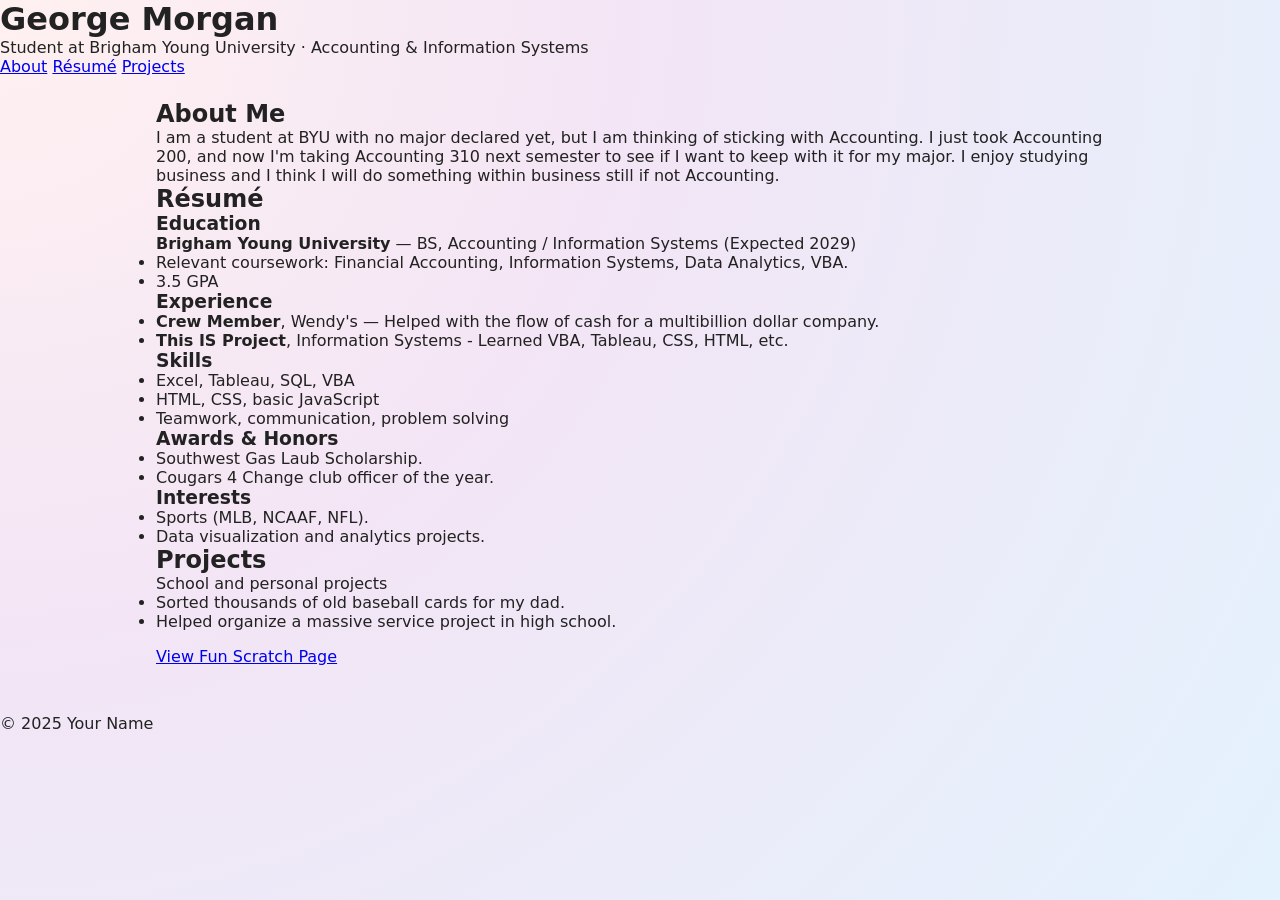
==== index.html @ 68b8aa97 "Initial Commit" ====
<!DOCTYPE html>
<html lang="en">
<head>
  <meta charset="UTF-8">
  <title>George Morgan | Portfolio</title>
  <meta name="viewport" content="width=device-width, initial-scale=1.0">
  <link rel="stylesheet" href="styles.css">
</head>
<body>
  <header>
    <h1>George Morgan</h1>
    <p>Student at Brigham Young University · Accounting & Information Systems</p>
  </header>

  <nav>
    <a href="#about">About</a>
    <a href="#resume">Résumé</a>
    <a href="#projects">Projects</a>
  </nav>

  <main>
    <section id="about">
      <h2>About Me</h2>
      <p>
        I am a student at BYU with no major declared yet, but I am thinking of sticking with Accounting. I just took Accounting 200, and now I'm taking Accounting 310 next semester to see if I want to keep with it for my major. I enjoy studying business and I think I will do something within business still if not Accounting.
      </p>
    </section>

    <section id="resume">
      <h2>Résumé</h2>
      <div class="resume-grid">
        <div>
          <h3>Education</h3>
          <p><strong>Brigham Young University</strong> — BS, Accounting / Information Systems (Expected 2029)</p>
          <ul>
            <li>Relevant coursework: Financial Accounting, Information Systems, Data Analytics, VBA.</li>
            <li>3.5 GPA</li>
          </ul>

          <h3>Experience</h3>
          <ul>
            <li>
              <strong>Crew Member</strong>, Wendy's — Helped with the flow of cash for a multibillion dollar company.
            </li>
            <li>
              <strong>This IS Project</strong>, Information Systems - Learned VBA, Tableau, CSS, HTML, etc.
            </li>
          </ul>

          <h3>Skills</h3>
          <ul>
            <li>Excel, Tableau, SQL, VBA</li>
            <li>HTML, CSS, basic JavaScript</li>
            <li>Teamwork, communication, problem solving</li>
          </ul>
        </div>

        <div>
          <h3>Awards & Honors</h3>
          <ul>
            <li>Southwest Gas Laub Scholarship.</li>
            <li>Cougars 4 Change club officer of the year.</li>
          </ul>

          <h3>Interests</h3>
          <ul>
            <li>Sports (MLB, NCAAF, NFL).</li>
            <li>Data visualization and analytics projects.</li>
          </ul>
        </div>
      </div>
    </section>

    <section id="projects">
      <h2>Projects</h2>
      <p>
        School and personal projects
      </p>
      <ul>
        <li>Sorted thousands of old baseball cards for my dad.</li>
        <li>Helped organize a massive service project in high school.</li>
      </ul>
      <p style="margin-top:1rem;">
        <a class="btn-primary" href="scratch.html">View Fun Scratch Page</a>
      </p>
    </section>
  </main>

  <footer>
    <p>&copy; 2025 Your Name</p>
  </footer>
</body>
</html>
---- styles.css ----
* {
  box-sizing: border-box;
  margin: 0;
  padding: 0;
}

:root {
  --bg-gradient: linear-gradient(135deg, #ff9a9e, #fad0c4);
  --accent-gradient: linear-gradient(135deg, #5ee7df, #b490ca);
  --accent-strong: #ff6f61;
  --accent-soft: #ffe082;
  --text-main: #222222;
  --text-light: #ffffff;
  --card-radius: 16px;
  --shadow-soft: 0 10px 25px rgba(0, 0, 0, 0.12);
  --max-width: 1000px;
  --font-body: system-ui, -apple-system, BlinkMacSystemFont, "Segoe UI", sans-serif;
}
body {
  font-family: var(--font-body);
  color: var(--text-main);
  min-height: 100vh;
  background: radial-gradient(circle at top left, #fff1f0, #f3e5f5 40%, #e3f2fd);
}
.site-header {
  background: var(--bg-gradient);
  color: var(--text-light);
  padding: 1rem 1.5rem;
  box-shadow: var(--shadow-soft);
  position: sticky;
  top: 0;
  z-index: 10;
}

.site-header h1 {
  font-size: 1.7rem;
  letter-spacing: 0.05em;
}

.main-nav {
  margin-top: 0.5rem;
  display: flex;
  gap: 1rem;
  flex-wrap: wrap;
}

.main-nav a {
  color: var(--text-light);
  text-decoration: none;
  font-weight: 600;
  padding: 0.4rem 0.8rem;
  border-radius: 999px;
  background: rgba(255, 255, 255, 0.2);
  transition: background 0.2s ease, transform 0.2s ease;
}

.main-nav a:hover {
  background: rgba(255, 255, 255, 0.35);
  transform: translateY(-1px);
}
main {
  max-width: var(--max-width);
  margin: 1.5rem auto 3rem;
  padding: 0 1rem;
}

.section {
  padding: 3rem 0;
}

.section h2 {
  font-size: 2rem;
  margin-bottom: 1rem;
}

.section p {
  margin-bottom: 0.75rem;
  line-height: 1.6;
}
.hero {
  background: var(--accent-gradient);
  border-radius: 24px;
  color: var(--text-light);
  padding: 3rem 2rem;
  box-shadow: var(--shadow-soft);
  display: flex;
  align-items: center;
  justify-content: center;
  text-align: center;
}

.hero-content h2 {
  font-size: 2.3rem;
  margin-bottom: 0.75rem;
}

.hero-content p {
  font-size: 1.1rem;
  margin-bottom: 1.5rem;
}
.btn {
  display: inline-block;
  padding: 0.7rem 1.4rem;
  border-radius: 999px;
  border: none;
  cursor: pointer;
  font-weight: 600;
  text-decoration: none;
  transition: transform 0.15s ease, box-shadow 0.15s ease, opacity 0.15s ease;
}

.primary-btn {
  background: #ffffff;
  color: #ff6f61;
  box-shadow: 0 6px 15px rgba(0, 0, 0, 0.15);
}

.secondary-btn {
  background: var(--accent-strong);
  color: var(--text-light);
  box-shadow: 0 6px 15px rgba(0, 0, 0, 0.2);
}

.btn:hover {
  transform: translateY(-2px);
  opacity: 0.95;
}
.feature-list {
  list-style: none;
  display: flex;
  flex-wrap: wrap;
  gap: 0.75rem;
  margin-top: 0.75rem;
}

.feature-list li {
  background: rgba(255, 255, 255, 0.8);
  border-left: 4px solid var(--accent-strong);
  padding: 0.4rem 0.8rem;
  border-radius: 999px;
  box-shadow: 0 4px 10px rgba(0, 0, 0, 0.05);
}
.cards {
  text-align: center;
}

.card-grid {
  margin-top: 1.5rem;
  display: grid;
  grid-template-columns: repeat(auto-fit, minmax(220px, 1fr));
  gap: 1.5rem;
}

.card {
  color: var(--text-light);
  border-radius: var(--card-radius);
  padding: 1.5rem;
  box-shadow: var(--shadow-soft);
  text-align: left;
}

.card h3 {
  margin-bottom: 0.5rem;
}

/* Individual card gradients */
.card-1 {
  background: linear-gradient(135deg, #ff9a9e, #fecfef);
}

.card-2 {
  background: linear-gradient(135deg, #a1c4fd, #c2e9fb);
}

.card-3 {
  background: linear-gradient(135deg, #fbc2eb, #a6c1ee);
}
.contact-form {
  margin-top: 1rem;
  max-width: 480px;
  background: #ffffffcc;
  padding: 1.5rem;
  border-radius: 18px;
  box-shadow: var(--shadow-soft);
  display: flex;
  flex-direction: column;
  gap: 0.9rem;
}

.contact-form label {
  font-size: 0.95rem;
  font-weight: 600;
  color: #333333;
  display: flex;
  flex-direction: column;
  gap: 0.3rem;
}

.contact-form input,
.contact-form textarea {
  padding: 0.5rem 0.7rem;
  border-radius: 10px;
  border: 1px solid #ddd;
  font: inherit;
  transition: border-color 0.15s ease, box-shadow 0.15s ease;
}

.contact-form input:focus,
.contact-form textarea:focus {
  outline: none;
  border-color: var(--accent-strong);
  box-shadow: 0 0 0 3px rgba(255, 111, 97, 0.2);
}

.contact-form button {
  align-self: flex-start;
  margin-top: 0.3rem;
}
.site-footer {
  text-align: center;
  padding: 1rem;
  background: rgba(0, 0, 0, 0.05);
  font-size: 0.9rem;
  color: #555;
}
@media (max-width: 600px) {
  .site-header {
    text-align: center;
  }

  .main-nav {
    justify-content: center;
  }

  .hero {
    padding: 2.5rem 1.2rem;
  }

  .hero-content h2 {
    font-size: 1.9rem;
  }
}
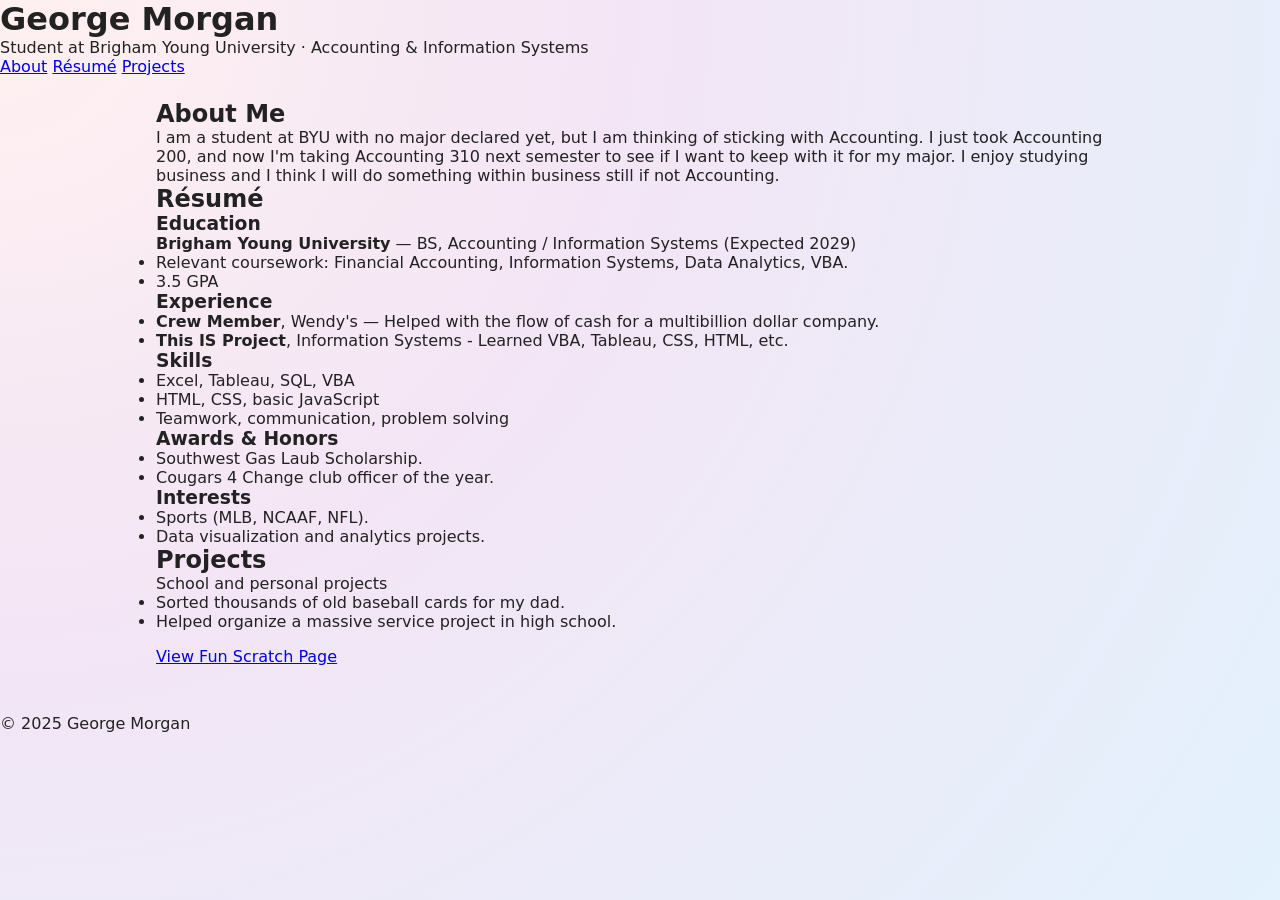
==== commit 04f03f2d: "Update site content/styles" ====
--- a/index.html
+++ b/index.html
@@ -87,7 +87,7 @@
   </main>
 
   <footer>
-    <p>&copy; 2025 Your Name</p>
+    <p>&copy; 2025 George Morgan</p>
   </footer>
 </body>
 </html>
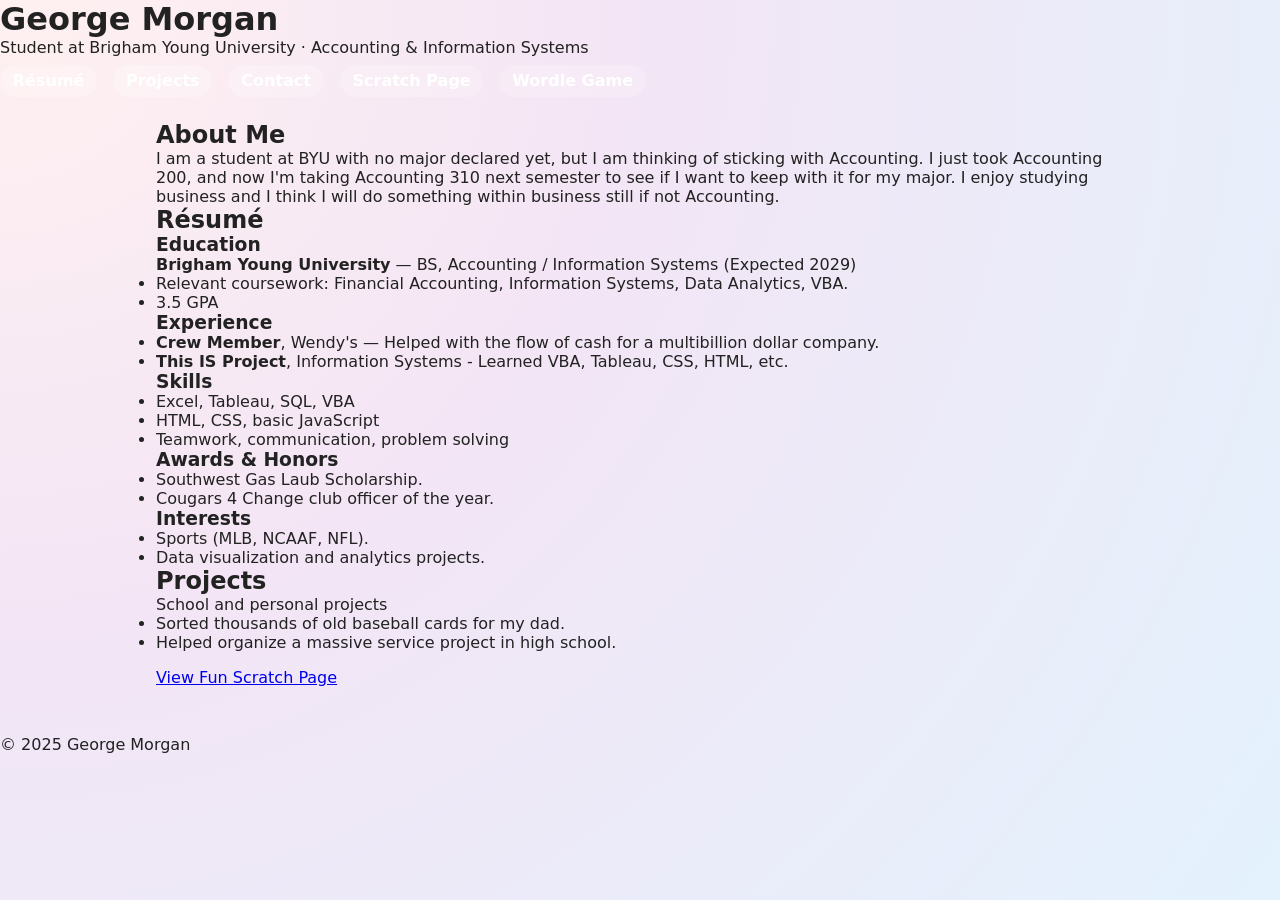
==== commit 1b6d9970: "Update index, scratch page, and add stylesscratch stylesheet" ====
--- a/index.html
+++ b/index.html
@@ -12,11 +12,16 @@
     <p>Student at Brigham Young University · Accounting & Information Systems</p>
   </header>
 
-  <nav>
-    <a href="#about">About</a>
-    <a href="#resume">Résumé</a>
-    <a href="#projects">Projects</a>
-  </nav>
+<nav class="main-nav">
+  <a href="#resume">Résumé</a>
+  <a href="#projects">Projects</a>
+  <a href="#contact">Contact</a>
+
+  <!-- New links to your other pages -->
+  <a href="scratch.html">Scratch Page</a>
+  <a href="app.html">Wordle Game</a>
+</nav>
+
 
   <main>
     <section id="about">
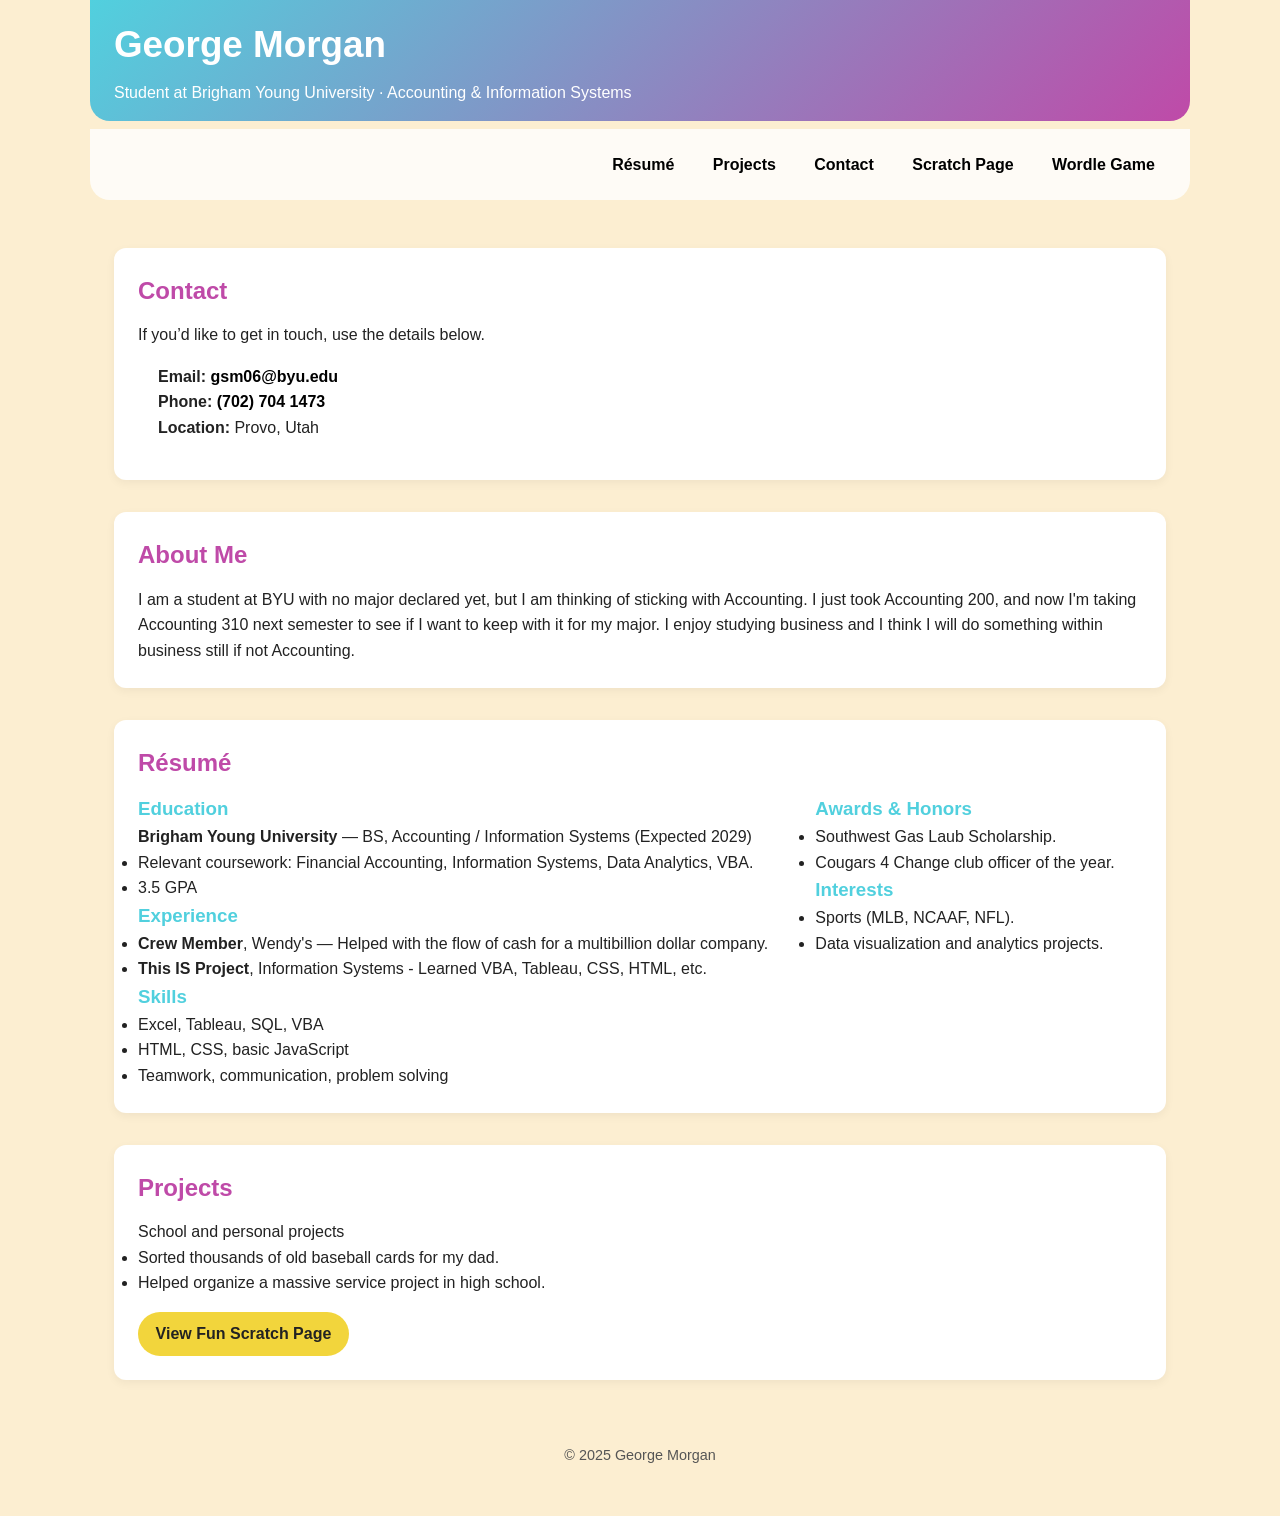
==== commit cbd4d0d9: "Update index and styles" ====
--- a/index.html
+++ b/index.html
@@ -16,14 +16,25 @@
   <a href="#resume">Résumé</a>
   <a href="#projects">Projects</a>
   <a href="#contact">Contact</a>
+<a href="scratch.html">Scratch Page</a>
+  <a href="app.html">Wordle Game</a>
 
-  <!-- New links to your other pages -->
-  <a href="scratch.html">Scratch Page</a>
-  <a href="app.html">Wordle Game</a>
+  
 </nav>
 
 
   <main>
+    <section id="contact" class="section contact">
+  <h2>Contact</h2>
+  <p>If you’d like to get in touch, use the details below.</p>
+
+  <div class="contact-info">
+    <p><strong>Email:</strong> <a href="gsm06@byu.edu">gsm06@byu.edu</a></p>
+    <p><strong>Phone:</strong> <a href="tel:+17027041473">(702) 704 1473</a></p>
+    <p><strong>Location:</strong> Provo, Utah</p>
+  </div>
+</section>
+
     <section id="about">
       <h2>About Me</h2>
       <p>
--- a/styles.css
+++ b/styles.css
@@ -1,242 +1,157 @@
+/* Global reset */
 * {
   box-sizing: border-box;
   margin: 0;
   padding: 0;
 }
 
-:root {
-  --bg-gradient: linear-gradient(135deg, #ff9a9e, #fad0c4);
-  --accent-gradient: linear-gradient(135deg, #5ee7df, #b490ca);
-  --accent-strong: #ff6f61;
-  --accent-soft: #ffe082;
-  --text-main: #222222;
-  --text-light: #ffffff;
-  --card-radius: 16px;
-  --shadow-soft: 0 10px 25px rgba(0, 0, 0, 0.12);
-  --max-width: 1000px;
-  --font-body: system-ui, -apple-system, BlinkMacSystemFont, "Segoe UI", sans-serif;
-}
 body {
-  font-family: var(--font-body);
-  color: var(--text-main);
-  min-height: 100vh;
-  background: radial-gradient(circle at top left, #fff1f0, #f3e5f5 40%, #e3f2fd);
-}
-.site-header {
-  background: var(--bg-gradient);
-  color: var(--text-light);
-  padding: 1rem 1.5rem;
-  box-shadow: var(--shadow-soft);
-  position: sticky;
-  top: 0;
-  z-index: 10;
+  font-family: "Segoe UI", Arial, sans-serif;
+  background: #fceed1;
+  color: #222;
+  line-height: 1.6;
 }
 
-.site-header h1 {
-  font-size: 1.7rem;
-  letter-spacing: 0.05em;
+/* Layout containers */
+header, nav, main, footer {
+  max-width: 1100px;
+  margin: 0 auto;
+  padding: 1rem 1.5rem;
 }
 
-.main-nav {
-  margin-top: 0.5rem;
+header {
+  background: linear-gradient(135deg, #51d0de, #bf4aa8);
+  color: white;
+  border-radius: 0 0 20px 20px;
+}
+
+header h1 {
+  font-size: 2.3rem;
+  margin-bottom: 0.3rem;
+}
+
+nav {
+  background: #ffffffcc;
   display: flex;
   gap: 1rem;
-  flex-wrap: wrap;
+  justify-content: flex-end;
+  border-radius: 0 0 20px 20px;
+  margin-top: 0.5rem;
 }
 
-.main-nav a {
-  color: var(--text-light);
+nav a {
   text-decoration: none;
+  color: #bf4aa8;
   font-weight: 600;
-  padding: 0.4rem 0.8rem;
-  border-radius: 999px;
-  background: rgba(255, 255, 255, 0.2);
-  transition: background 0.2s ease, transform 0.2s ease;
+  padding: 0.4rem 0.7rem;
+  border-radius: 20px;
 }
 
-.main-nav a:hover {
-  background: rgba(255, 255, 255, 0.35);
-  transform: translateY(-1px);
-}
-main {
-  max-width: var(--max-width);
-  margin: 1.5rem auto 3rem;
-  padding: 0 1rem;
+nav a:hover {
+  background: #51d0de;
+  color: white;
 }
 
-.section {
-  padding: 3rem 0;
+/* Sections */
+section {
+  margin: 2rem 0;
+  background: white;
+  border-radius: 12px;
+  padding: 1.5rem;
+  box-shadow: 0 3px 10px rgba(0,0,0,0.05);
 }
 
-.section h2 {
-  font-size: 2rem;
-  margin-bottom: 1rem;
+h2 {
+  margin-bottom: 0.75rem;
+  color: #bf4aa8;
 }
 
-.section p {
-  margin-bottom: 0.75rem;
-  line-height: 1.6;
-}
-.hero {
-  background: var(--accent-gradient);
-  border-radius: 24px;
-  color: var(--text-light);
-  padding: 3rem 2rem;
-  box-shadow: var(--shadow-soft);
-  display: flex;
-  align-items: center;
-  justify-content: center;
-  text-align: center;
-}
-
-.hero-content h2 {
-  font-size: 2.3rem;
+/* Resume layout */
+#resume h2 {
+  color: #bf4aa8;
   margin-bottom: 0.75rem;
 }
 
-.hero-content p {
-  font-size: 1.1rem;
-  margin-bottom: 1.5rem;
-}
-.btn {
-  display: inline-block;
-  padding: 0.7rem 1.4rem;
-  border-radius: 999px;
-  border: none;
-  cursor: pointer;
-  font-weight: 600;
-  text-decoration: none;
-  transition: transform 0.15s ease, box-shadow 0.15s ease, opacity 0.15s ease;
-}
-
-.primary-btn {
-  background: #ffffff;
-  color: #ff6f61;
-  box-shadow: 0 6px 15px rgba(0, 0, 0, 0.15);
-}
-
-.secondary-btn {
-  background: var(--accent-strong);
-  color: var(--text-light);
-  box-shadow: 0 6px 15px rgba(0, 0, 0, 0.2);
-}
-
-.btn:hover {
-  transform: translateY(-2px);
-  opacity: 0.95;
-}
-.feature-list {
-  list-style: none;
-  display: flex;
-  flex-wrap: wrap;
-  gap: 0.75rem;
-  margin-top: 0.75rem;
-}
-
-.feature-list li {
-  background: rgba(255, 255, 255, 0.8);
-  border-left: 4px solid var(--accent-strong);
-  padding: 0.4rem 0.8rem;
-  border-radius: 999px;
-  box-shadow: 0 4px 10px rgba(0, 0, 0, 0.05);
-}
-.cards {
-  text-align: center;
-}
-
-.card-grid {
-  margin-top: 1.5rem;
+.resume-grid {
   display: grid;
-  grid-template-columns: repeat(auto-fit, minmax(220px, 1fr));
+  grid-template-columns: 2fr 1fr;
   gap: 1.5rem;
 }
 
-.card {
-  color: var(--text-light);
-  border-radius: var(--card-radius);
-  padding: 1.5rem;
-  box-shadow: var(--shadow-soft);
-  text-align: left;
+.resume-grid h3 {
+  color: #51d0de;
 }
 
-.card h3 {
-  margin-bottom: 0.5rem;
+/* Buttons */
+.btn-primary {
+  display: inline-block;
+  padding: 0.6rem 1.1rem;
+  border-radius: 999px;
+  background: #f2d53c;
+  color: #222;
+  text-decoration: none;
+  font-weight: 600;
 }
 
-/* Individual card gradients */
-.card-1 {
-  background: linear-gradient(135deg, #ff9a9e, #fecfef);
+.btn-primary:hover {
+  background: #ffb703;
 }
 
-.card-2 {
-  background: linear-gradient(135deg, #a1c4fd, #c2e9fb);
+/* Scratch page layout (3+ divs styling) */
+.scratch-layout {
+  display: grid;
+  grid-template-columns: 2fr 1fr;
+  gap: 1.5rem;
 }
 
-.card-3 {
-  background: linear-gradient(135deg, #fbc2eb, #a6c1ee);
-}
-.contact-form {
-  margin-top: 1rem;
-  max-width: 480px;
-  background: #ffffffcc;
-  padding: 1.5rem;
-  border-radius: 18px;
-  box-shadow: var(--shadow-soft);
-  display: flex;
-  flex-direction: column;
-  gap: 0.9rem;
+.scratch-box {
+  background: #fff4e6;
+  padding: 1rem;
+  border-radius: 12px;
+  box-shadow: 0 3px 8px rgba(0,0,0,0.04);
 }
 
-.contact-form label {
-  font-size: 0.95rem;
-  font-weight: 600;
-  color: #333333;
-  display: flex;
-  flex-direction: column;
-  gap: 0.3rem;
+/* App container */
+.app-container {
+  max-width: 600px;
+  margin: 2rem auto;
+  background: white;
+  padding: 1.5rem;
+  border-radius: 12px;
+  box-shadow: 0 3px 10px rgba(0,0,0,0.1);
 }
 
-.contact-form input,
-.contact-form textarea {
-  padding: 0.5rem 0.7rem;
-  border-radius: 10px;
-  border: 1px solid #ddd;
-  font: inherit;
-  transition: border-color 0.15s ease, box-shadow 0.15s ease;
+.app-output {
+  margin-top: 1rem;
+  min-height: 2rem;
+  padding: 0.5rem;
+  background: #fceed1;
+  border-radius: 8px;
 }
 
-.contact-form input:focus,
-.contact-form textarea:focus {
-  outline: none;
-  border-color: var(--accent-strong);
-  box-shadow: 0 0 0 3px rgba(255, 111, 97, 0.2);
+/* Footer */
+footer {
+  text-align: center;
+  margin-bottom: 2rem;
+  color: #555;
+  font-size: 0.9rem;
+}
+.main-nav a {
+  color: #000000;
 }
 
-.contact-form button {
-  align-self: flex-start;
-  margin-top: 0.3rem;
+.main-nav a:visited {
+  color: #000000;
 }
-.site-footer {
-  text-align: center;
-  padding: 1rem;
-  background: rgba(0, 0, 0, 0.05);
-  font-size: 0.9rem;
-  color: #555;
+.contact-info {
+  background: rgba(255, 255, 255, 0.85);
+  padding: 1rem 1.25rem;
+  border-radius: 12px;
+  max-width: 420px;
 }
-@media (max-width: 600px) {
-  .site-header {
-    text-align: center;
-  }
 
-  .main-nav {
-    justify-content: center;
-  }
-
-  .hero {
-    padding: 2.5rem 1.2rem;
-  }
-
-  .hero-content h2 {
-    font-size: 1.9rem;
-  }
+.contact-info a {
+  color: #000000;
+  text-decoration: none;
+  font-weight: 600;
 }
